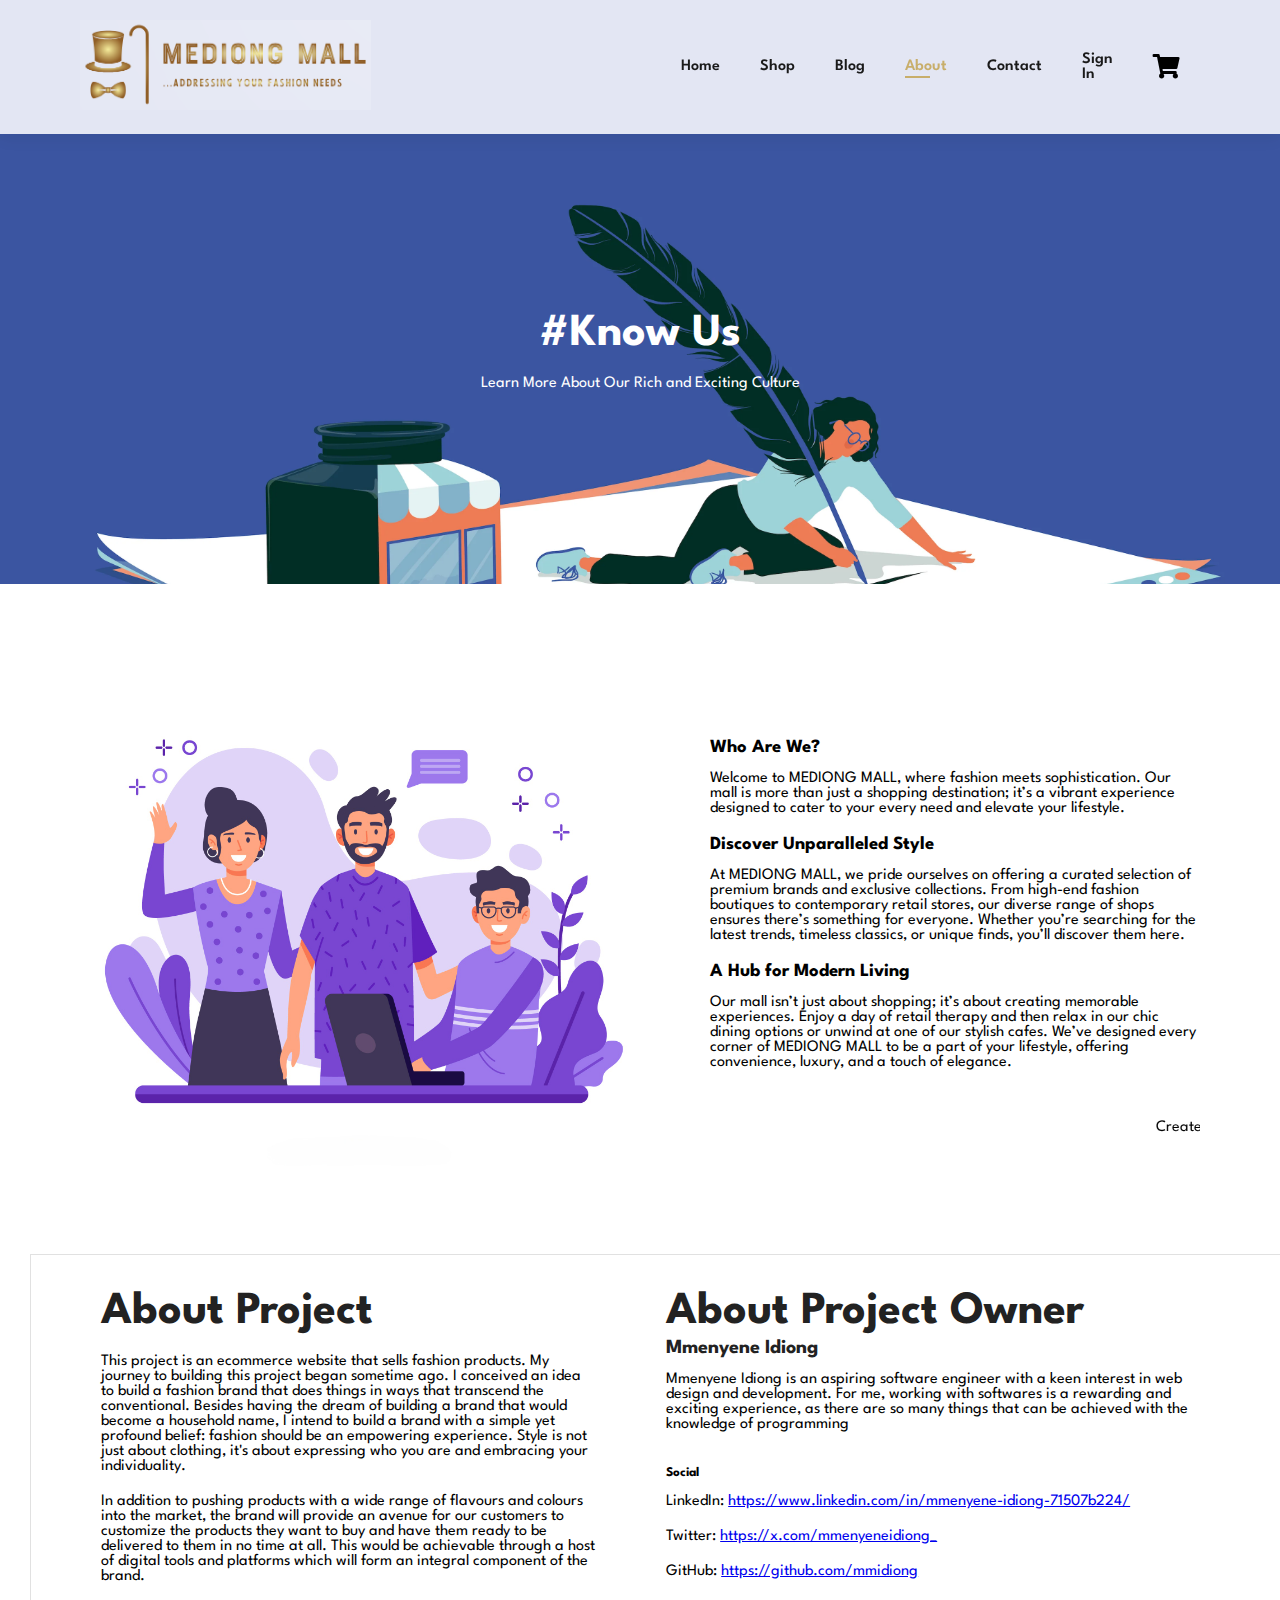
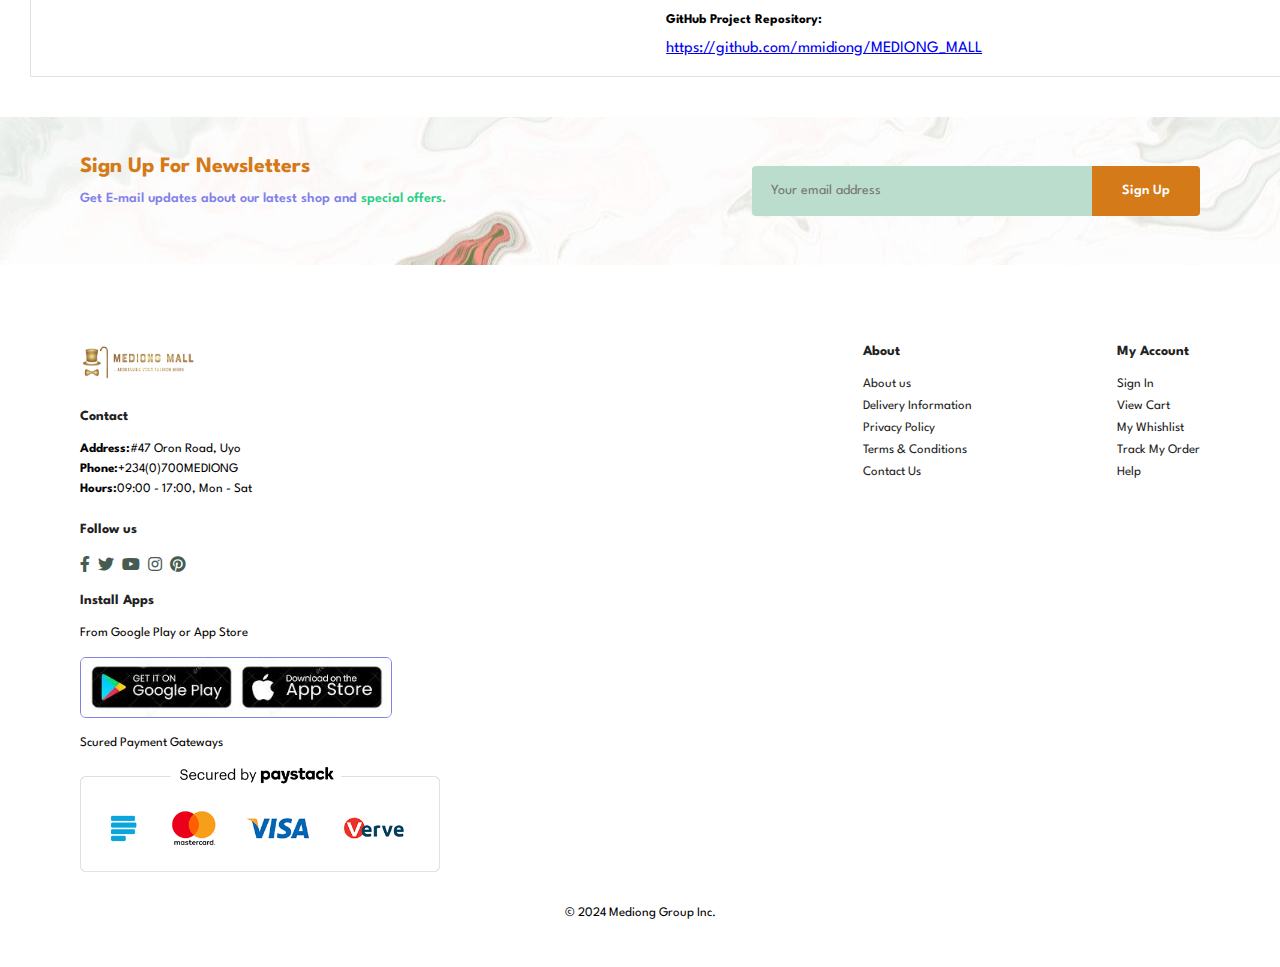
==== about.html @ 74491e74 "MEDIONG_MALL" ====
<!DOCTYPE html>
<html lang="en">
    <head>
        <meta charset="utf-8">
        <meta http-equiv="X-UA-Compatible" content="IE=edge">
        <meta name="viewport" content="width=device-width, initial-scale=1.0">
        <title>MEDIONG_Mall Ecommerce</title>
        <link rel="stylesheet" href="https://use.fontawesome.com/releases/v5.15.4/css/all.css" />
        <link rel="stylesheet" href="style.css">
    </head>
    <body>
       
        <section id="header">
            <a href="#"><img src="images/logo7.png" class="logo" style="width: 50%;" alt=""></a>
            <div>
                <ul id="navbar">
                    <li><a href="index.html">Home</a></li>
                    <li><a href="shop.html">Shop</a></li>
                    <li><a href="blog.html">Blog</a></li>
                    <li><a class="active" href="about.html">About</a></li>
                    <li><a href="contact.html">Contact</a></li>
                    <li><a href="login.html">Sign In</a></li>
                    <li><a href="cart.html"><i class="fa fa-shopping-cart" style="font-size:24px;color:black"></i></a></li>
                </ul>
            </div>
        </section>

        <section id="page-header" class="about-header">
            <h2>#Know Us</h2>
            <p>Learn More About Our Rich and Exciting Culture</p>
        </section>

        <section id="about-head" class="section-p1">
            <img src="images/Shop Products/20240911_102004.jpg">
            <div>
                <h3>Who Are We?</h2>
                <p>Welcome to MEDIONG MALL, where fashion meets sophistication. Our mall is more than just a shopping destination; it’s a vibrant experience designed to cater to your every need and elevate your lifestyle.</p>
                <h3>Discover Unparalleled Style</h2>
                <p>At MEDIONG MALL, we pride ourselves on offering a curated selection of premium brands and exclusive collections. From high-end fashion boutiques to contemporary retail stores, our diverse range of shops ensures there’s something for everyone. Whether you’re searching for the latest trends, timeless classics, or unique finds, you’ll discover them here.</p>
                <h3>A Hub for Modern Living</h2>
                <p>Our mall isn’t just about shopping; it’s about creating memorable experiences. Enjoy a day of retail therapy and then relax in our chic dining options or unwind at one of our stylish cafes. We’ve designed every corner of MEDIONG MALL to be a part of your lifestyle, offering convenience, luxury, and a touch of elegance.</p>

                <br><br>

                <marquee background-color="#ccc" loop="-1" scrollamount="5" width="100%">Create stunning customizable images of products with as much or as little control as you like, thanks to a wide range of Basic and Creative modes.</marquee>
            </div>
        </section>

        <section id="about-pro">
            <div class="project">
                <h2>About Project</h2>
                <p>This project is an ecommerce website that sells fashion products. My journey to building this project began sometime ago. I conceived an idea to build a fashion brand that does things in ways that transcend the conventional. Besides having the dream of building a brand that would become a household name, I intend to build a brand  with a simple yet profound belief: fashion should be an empowering experience. Style is not just about clothing, it's about expressing who you are and embracing your individuality.</p>
                <p>In addition to pushing products with a wide range of flavours and colours into the market, the brand will provide an avenue for our customers to customize the products they want to buy and have them ready to be delivered to them in no time at all. This would be achievable through a host of digital tools and platforms which will form an integral component of the brand.</p>
            </div>

            <div class="bio">
                <h2>About Project Owner</h2>
                <h4>Mmenyene Idiong</h4>
                <p>Mmenyene Idiong is an aspiring software engineer with a keen interest in web design and development. For me, working with softwares is a rewarding and exciting experience, as there are so many things that can be achieved with the knowledge of programming </p>
                <br>
                <h5>Social</h5>
                <p>LinkedIn: <a href="https://www.linkedin.com/in/mmenyene-idiong-71507b224" target="_blank">https://www.linkedin.com/in/mmenyene-idiong-71507b224/</a></p>
                <p>Twitter: <a href="https://x.com/mmenyeneidiong_" target="_blank">https://x.com/mmenyeneidiong_</a></p>
                <p>GitHub: <a href="https://github.com/mmidiong" target="_blank">https://github.com/mmidiong</a></p>
                <br>
                <h5>GitHub Project Repository:</h5>
                <p><a href="https://github.com/mmidiong/MEDIONG_MALL " target="_blank">https://github.com/mmidiong/MEDIONG_MALL</a></p>

            </div>
        </section>

        <section id="newsletter" class="section-p1 section-m1">
            <div class="newstext">
                <h4>Sign Up For Newsletters</h4>
                <p>Get E-mail updates about our latest shop and <span>special offers.</span></p>
            </div>
            <div class="form">
                <input type="text" placeholder="Your email address">
                <button class="normal">Sign Up</button>
            </div>
        </section>

        <footer class="section-p1">
            <div class="col">
                <img src="images/logo8.png" class="logo" style="width: 18%" style="height: 80%" alt="">
                <h4>Contact</h4>
                <p><strong>Address:</strong>#47 Oron Road, Uyo</p>
                <p><strong>Phone:</strong>+234(0)700MEDIONG</p>
                <p><strong>Hours:</strong>09:00 - 17:00, Mon - Sat</p>
                <div class="follow">
                    <h4>Follow us</h4>
                    <div class="icon">
                        <i class="fab fa-facebook-f"></i>
                        <i class="fab fa-twitter"></i>
                        <i class="fab fa-youtube"></i>
                        <i class="fab fa-instagram"></i>
                        <i class="fab fa-pinterest"></i>
                    </div>
                </div>
            </div>

            <div class="col">
                <h4>About</h4>
                <a href="#">About us</a>
                <a href="#">Delivery Information</a>
                <a href="#">Privacy Policy</a>
                <a href="#">Terms & Conditions</a>
                <a href="#">Contact Us</a>
            </div>

            <div class="col">
                <h4>My Account</h4>
                <a href="#">Sign In</a>
                <a href="#">View Cart</a>
                <a href="#">My Whishlist</a>
                <a href="#">Track My Order</a>
                <a href="#">Help</a>
            </div>

            <div class="col install">
                <h4>Install Apps</h4>
                <p>From Google Play or App Store</p>
                <div class="row">
                    <img src="images/Screenshot 2024-09-08 230656.png" style="width: 80%"; alt="">
                </div>
                <p>Scured Payment Gateways</p>
                <img src="images/logos@2x.png" style="width: 60%"; alt="">       
            </div>

            <div class="copywright">
                <p>© 2024 Mediong Group Inc.</p>
            </div>
        </footer>

        <script src="script.js"></script>
    </body>
    
</html>
---- style.css ----
@import url('https://fonts.googleapis.com/css2?family=Spartan:wght@100;200;300;500;600;700;800;900&display=swap');
* {
    margin: 0;
    padding: 0;
    box-sizing: border-box;
    font-family: 'Spartan', sans-serif;
}

h1 {
    font-size: 50px;
    line-height: 64px;
    color: #222;
}

h2 {
    font-size: 46px;
    line-height: 54px;
    color: #222;
}

h4 {
    font-size: 20px;
    color: #222;
}

h6 {
    font-weight: 700;
    font-size: 12px;
}

p {
    font-size: 16px;
    color: #000;
    margin: 15px 0 20px 0;
}

.section-p1 {
    padding: 40px 80px;
}

.section-m1 {
    margin: 40px 0;
}
body {
    width: 100%;
}


/* Header Start */

#header{
   display: flex;
   align-items: center;
   justify-content: space-between;
   padding: 20px 80px;
   background-color:  #E3E6F3;
   box-shadow: 0 5px 15px rgba(0, 0, 0, 0.06);
   z-index: 999;
   position: sticky;
   top: 0;
   left: 0;
}

#navbar {
    display: flex;
    align-items: center;
    justify-content: center;
}

#navbar li {
    list-style: none;
    padding: 0 20px;
    position: relative;
}

#navbar li a {
    text-decoration: none;
    font-size: 16px;
    font-weight: 600;
    color:#1a1a1a;
    transition: 0.3s ease;
}

#navbar li a:hover,
#navbar li a.active {
    color: #C8AE6A;
}
#navbar li a.active::after,
#navbar li a:hover::after{
    content: "";
    width: 30%;
    height: 2px;
    background:  #C8AE6A;
    position: absolute;
    bottom: -4px;
    left: 20px;
}

/* Home Page */

#hero {
    background-image: url("images/Background Image/Gray Minimalist New Collection Banner.jpg");
    height: 95vh;
    width: 100%;
    background-size: cover;
    background-position: top 25% right 0;
    padding: 0 80px;
    display: flex;
    flex-direction: column;
    align-items: flex-start;
    justify-content: center;
}

#hero h4 {
    padding-bottom: 15px;
}
#hero h1 {
    color: #C8AE6A;
}

#hero button {
    background-image: url("images/button.jpg");
    background-color: transparent;
    color: #C8AE6A;
    border: 0;
    padding: 14px 80 px 14px 65px;
    background-repeat: no-repeat;
    cursor: pointer;
    font-weight: 700;
    font-size: 15px;
}

#feature .fe-box {
    width: 180px;
    text-align: center;
    padding: 25px 15px;
    box-shadow: 20px 20px 34px rgba(0, 0, 0, 0.03);
    border: 1px solid #cce7d0;
    border-radius: 4px;
    margin: 15px 0;
}

#feature .fe-box:hover{
    box-shadow: 20px 10px 54px rgba(70, 62, 221, 0.1);
}

#feature .fe-box h6{
    display: inline-block;
    padding: 9px 8px 6px 8px;
    line-height: 1;
    color: #C8AE6A;
    background-color: rgba(3, 43, 25, 0.176);
}
#feature .fe-box img{
    width: 100%;
    margin-bottom: 10px;
}
#feature{
    display: flex;
    align-items: center;
    justify-content: space-between;
    flex-wrap: wrap;
}
#feature .fe-box:nth-child(2) h6 {
    background-color: #330643;
}
#feature .fe-box:nth-child(3) h6 {
    background-color: #2d4127eb;
}
#feature .fe-box:nth-child(4) h6 {
    background-color: #da607b;
}
#feature .fe-box:nth-child(5) h6 {
    background-color: #885241;
}
#feature .fe-box:nth-child(6) h6 {
    background-color: #d356a1;
}

#product1 {
    text-align: center;
}
#product1 .pro-container {
    display: flex;
    justify-content: space-between;
    padding: 20px;
    flex-wrap: wrap;
}
#product1 .pro {
    width: 23%;
    min-width: 250px;
    padding: 10px 12 px;
    border: 1px solid #cce7d0;
    border-radius: 25px;
    cursor: pointer;
    box-shadow: 20px 20px 30px rgba(0, 0, 0, 0.02);
    margin: 15px 0;
    transition: 0.2s ease;
    position: relative;
}
#product1 .pro:hover {
    box-shadow: 20px 20px 30px rgba(0, 0, 0, 0.06);
}
#product1 .pro img {
    width: 100%;
    border-radius: 20px;
}

#product1 .pro .description{
    text-align: center;
    padding: 10px 0;
}

#product1 .pro .description span {
    color: #606063;
    font-size: 12px;
}
#product1 .pro .description h5 {
    padding-top: 7px;
    color: #1a1a1a;
    font-size: 14px;
}
#product1 .pro .description i {
    font-size: 12px;
    color: rgb(243, 181, 25);
}
#product1 .pro .description h4 {
    padding-top: 7px;
    font-size: 15px;
    font-weight: 700;
    color: #d840d897;
}
#product1 .pro .cart {
    width: 40px;
    height: 40px;
    line-height: 40px;
    border-radius: 50px;
    background-color: #e8f6ea;
    font-weight: 500;
    color: #d840d897;
    border: 1px solid #cce7d0;
    position: absolute;
    bottom: 20px;
    right: 10px;
}

#banner {
    display: flex;
    flex-direction: column;
    justify-content: center;
    align-items: center;
    background-image: url("images/Background Image/Green and Yellow Simple Clean Shoes Sale Banner.jpg");
    width: 100%;
    height: 50vh;
    background-size: cover;
    background-position: center;
}

#banner h4 {
    color: #fff;
    font-size: 16px;
}

#banner h2 {
    color: #fff;
    font-size: 30px;
    padding: 10px 0;

}

#banner h2 span {
    margin: 40px 0;
}

button.normal {
    font-size: 14px;
    font-weight: 600;
    padding: 15px 30px;
    color: #000;
    background-color: #fff;
    border-radius: 4px;
    cursor: pointer;
    border: none;
    outline: none;
    transition: 0.2s;
}

#banner button:hover {
    background: #C8AE6A;
    color: #d840d897;
}

#sm-banner {
    display: flex;
    justify-content: space-between;
    flex-wrap: wrap;
}

#sm-banner .banner-box {
    display: flex;
    flex-direction: column;
    justify-content: center;
    align-items: flex-start;
    background-image: url("images/Background Image/Beige Brown Minimalist Casual Style Banner Landscape.jpg");
    min-width: 700px;
    height: 50vh;
    background-size: cover;
    background-position: center;
    padding: 30px;
}

#sm-banner .banner-box2 {
    display: flex;
    flex-direction: column;
    justify-content: center;
    align-items: flex-start;
    background-image: url("images/Background Image/Clothing Rack Boutique Fashion Banner Landscape.jpg");
    min-width: 700px;
    height: 50vh;
    background-size: cover;
    background-position: center;
    padding: 30px;
}

#sm-banner h4 {
    color: #fff;
    font-size: 28px;
    font-weight: 800;
}

#sm-banner h2 {
    color: #fff;
    font-size: 14px;
    font-weight: 500;
    padding-bottom: 15px;
}

#sm-banner span {
    color: #fff;
    font-size: 14px;
    font-weight: 500;
    padding-bottom: 15px;
}

button.white {
    font-size: 13px;
    font-weight: 600;
    padding: 11px 18px;
    color: #fff;
    background-color: transparent;
    cursor: pointer;
    border: 1px solid #fff;
    outline: none;
    transition: 0.2s;
}

#sm-banner .banner-box:hover button {
    background: #c8AE6A;
    border: 1px solid #C8AE6A;
    color: #d840d897;
}

#sm-banner .banner-box2:hover button {
    background: #c8AE6A;
    border: 1px solid #C8AE6A;
    color: #d840d897;
}

#banner3{
    display: flex;
    justify-content: space-between;
    flex-wrap: wrap;
    padding: 0 80px;
}

#banner3 .banner-box {
    display: flex;
    flex-direction: column;
    justify-content: center;
    align-items: flex-start;
    background-image: url("images/Featured\ Products/Gray Red Black White Dark Red Photo Shopping Black Friday Sale Banner.jpg");
    min-width: 32%;
    background-size:cover;
    background-position: center;
    padding: 20px;
    margin-bottom: 20px;
    height: 30vh;
}

#banner3 .banner-box2 {
    background-image: url("images/Featured\ Products/Fashion Channel Banner.jpg");
}

#banner3 .banner-box3 {
    background-image: url("images/Featured\ Products/Stylish Plus Size Woman Plus Size Clothing Banner.jpg");
}
#banner3 h2{
    color: #fff;
    font-size: 22px;
    font-weight: 900;
}

#banner3 h3{
    color: #2469e1;
    font-size: 15px;
    font-weight: 800;
}

#newsletter {
    display: flex;
    justify-content: space-between;
    flex-wrap: wrap;
    align-items: center;
    background-image: url("images/Background Image/White Colorful Graphic Designer LinkedIn Banner.jpg");
    background-repeat: no-repeat;
    background-position: 20% 30%;
    background-color: none;
}
#newsletter h4 {
    font-size: 22px;
    font-weight: 700;
    color: #d47a19;
}

#newsletter p {
    font-size: 14px;
    font-weight: 600;
    color: #8181ea;
}

#newsletter span {
    font-size: 14px;
    font-weight: 600;
    color: #2bcf85;
}

#newsletter input {
    height: 3.125rem;
    padding: 0 1.25em;
    font-size: 14px;
    width: 100%;
    border: 1px solid transparent;
    border-radius: 4px;
    outline: none;
    background-color: #baddcd;
    border-top-right-radius: 0;
    border-bottom-right-radius: 0;
}

#newsletter button {
    background-color: #d47a19;
    color: #fff;
    white-space: nowrap;
    border-top-left-radius: 0;
    border-bottom-left-radius: 0;
}

#newsletter .form {
    display: flex;
    width: 40%;
}

footer {
    display: flex;
    flex-wrap: wrap;
    justify-content: space-between;
}
footer .col {
    display: flex;
    flex-direction: column;
    align-items: flex-start;
    margin-bottom: 20px
}
footer .logo {
    margin-bottom: 30px;
}

footer h4{
    font-size: 14px;
    padding-bottom: 20px;
}
footer p{
    font-size: 13px;
    margin: 0 0 8px 0;
}

footer a {
    font-size: 13px;
    text-decoration: none;
    color: #222;
    margin-bottom: 10px;
}

footer .follow {
    margin-top: 20px;
}

footer .follow i {
    color: #465b52;
    padding-right: 4px;
    cursor: pointer;
}

footer .install .row img {
    border: 1px solid #8181ea;
    border-radius: 6px;
}

footer .install img {
    margin: 10px 0 15px 0;
}

footer .follow i:hover, 
footer a:hover {
    color:#C8AE6A;
}

footer .copywright {
    width: 200%;
    text-align: center;
}


/* Shop Page */
#page-header {
    background-image: url("images/Background\ Image/pngtree-african-ethnic-tribal-fashion-vector-set-of-primitive-seamless-patterns-ideal-image_13927263.png");
    width: 100%;
    height: 40vh;
    background-size: cover;
    display: flex;
    justify-content: center;
    text-align: center;
    flex-direction: column;
    padding: 14px;
}

#page-header h2,
#page-header p {
    color: #fff;
}

#pagination {
    text-align: center;
}

#pagination a {
    text-decoration: none;
    background-color: #C8AE6A;
    padding: 15px 20px;
    border-radius: 4px;
    color: #fff;
    font-weight: 600;
}

#pagination a i {
    font-size: 16px;
    font-weight: 600;
}

#prodetails {
    display: flex;
    margin-top: 20px;
}

#prodetails .single-pro-image {
    width: 40%;
    margin-right: 50px;
}

.small-img-group {
    display: flex;
    justify-content: space-between;
}

.small-img-col {
    flex-basis: 24%;
    cursor: pointer;
}

#prodetails .single-pro-details {
    width: 50%;
    padding-top: 30px;
}

#prodetails .single-pro-details h4 {
    padding: 40px 0 20px 0;
}

#prodetails .single-pro-details {
    font-size: 26px;
}

#prodetails .single-pro-detail select {
    display: block;
    padding: 5px 10px;
    margin-bottom: 10px;
}

#prodetails .single-pro-details input {
    width: 50px;
    height: 47px;
    padding-left: 10px;
    font-size: 16px;
    margin-right: 10px;
}

#prodetails .single-pro-details input:focus {
    outline: none;
}

#prodetails .single-pro-details button {
    background: #C8AE6A;
    color: #fff;
}

#prodetails .single-pro-details span {
    line-height: 25px;
}

/* Blog Page*/
#page-header.blog-header {
    background-image: url("images/Featured\ Products/Grey Minimalist Tips Blog Banner.jpg");
   
}

#page-header.blog-header h2,
#page-header.blog-header p {
    color: #885241;
}

#blog {
    padding: 150px 150px 0 150px;
}
#blog .blog-box {
    display: flex;
    align-items: centre;
    width: 100%;
    position: relative;
    padding-bottom: 90px;
}

#blog .blog-image {
    width: 50%;
    margin-right: 40px;
}

#blog .blog-image-2 {
    width: 50%;
    margin-right: 40px;
}

#blog img {
    width: 90%;
    height: 300px;
    object-fit: cover;
}

#blog .blog-details {
    width: 50%;
    padding-top: 70px;
}
#blog .blog-details a {
    text-decoration: none;
    font-size: 11px;
    color:#000;
    font-weight: 700;
    position: relative;
    transition: 0.3s;
}

#blog .blog-details a::after {
    content: "";
    width: 50px;
    height: 1px;
    background-color: #000;
    position: absolute;
    top: 4px;
    right: -60px;
}

#blog .blog-details a:hover {
    color: #C8AE6A;
}

#blog .blog-details a:hover::after {
    background-color: #C8AE6A;
}

#blog .blog-box h1 {
    position: absolute;
    top: -40px;
    left: 0;
    font-size: 70px;
    font-weight: 700;
    color: #C8AE6A;
    z-index: -9;
}

/* About Page*/
#page-header.about-header {
    background-image: url("images/Shop Products/how-to-write-an-about-us-wip1.webp");
    height: 50vh;
}

#about-head img {
    width: 50%;
    height: auto;
}

#about-head {
    display: flex;
    align-items: center;
}

#about-head div {
    padding-left: 70px;
    padding-top: 70px;
}

#about-pro {
    display: flex;
    align-items: flex-start;
    justify-content: space-between;
    width: 100%;
    padding-left: 70px;
    padding-right: 70px;
    margin: 30px;
    border: 1px solid #e1e1e1;
}

#about-pro .project {
    width: 70%;
    padding-right: 30px;
    padding-top: 30px;
}

#about-pro .bio {
    width: 80%;
    padding-left: 40px;
    padding-right: 30px;
    position: relative;
    padding-top: 30px;
}

/* Contact Page */
#page-header.contact-header {
    background-image: url("images/Shop Products/AdobeStock_502082365_Preview.jpeg");
    height: 50vh;
    background-position: center;
}
#contact-details {
    display: flex;
    align-items: center;
    justify-content: space-between;
}

#contact-details .details {
    width: 40%;
}
#contact-details .details span {
    font-size: 12px;
}

#contact-details .details h2 {
    font-size: 26px;
    line-height: 35px;
    padding: 20px 0;
}

#contact-details .details h3 {
    font-size: 16px;
    padding-bottom: 15px;
}

#contact-details .details li {
    list-style: none;
    display: flex;
    padding: 10px 0;
}
#contact-details .details li i {
    font-size: 14px;
    padding-right:22px;
}

#contact-details .details li p {
    margin: 0;
    font-size: 14px;
}

#contact-details .home {
    width: 55%;
    height: 400px;
}

#contact-details .home iframe {
    width: 100%;
    height: 100%;
}

#form-details {
    display: flex;
    justify-content: space-between;
    margin: 30px;
    padding: 80px;
    border: 1px solid #e1e1e1;
}

#form-details form {
    width: 65%;
    display: flex;
    flex-direction: column;
    align-items: flex-start;
}

#form-details form span {
    font-size: 12px;
}

#form-details form h2 {
    font-size: 26px;
    line-height: 35px;
    padding: 20px 0;
}

#form-details form input,
#form-details form textarea {
    width: 100%;
    padding: 12px 15px;
    outline: none;
    margin-bottom: 20px;
    border: 1px solid #e1e1e1;
}

#form-details form button {
    background-color: #C8AE6A;
    color: #fff;
}

#form-details form button:hover {
    color:#C8AE6A;
    background-color: transparent;
    transition: 0.3s;
}

#form-details .people div {
    padding-bottom: 25px;
    display: flex;
    align-items: flex-start;
}

#form-details .people div img {
    width: 65px;
    height: 65px;
    object-fit: cover;
    margin-right: 15px;
}

#form-details .people div p{
    margin: 0;
    font-size: 13px;
    line-height: 25px;
}

#form-details .people div p span {
    display: block;
    font-size: 16px;
    font-weight: 600;
    color: #000;
}

/* Sign In Page */
/*Sign Up*/
#sign_up
{
  margin: 0;
  padding: 0;
  font-family: sans-serif;
  background-image: url(images/Contact/6938839_3409297.jpg);
  background-size: cover;
  background-position: center;
  position: absolute;
  width: 100%;
  }

#sign_up .sign_up-form {
  width: 300px;
  box-shadow: 0 0 3px 0 rgba(0,0,0,3);
  background: #fff;
  padding: 20px;
  margin: 8% auto 0;
  text-align: center;
}
#sign_up .sign_up-form h1{
  font-size: 30px;
  margin-bottom: 20px;
  color: #1c8adb;

}
#sign_up .sign_up-form .input-box {
  border-radius: 20px;
  padding: 10px;
  margin: 10px 0;
  width: 100%;
  border: 1px solid #999;
  outline: none;

}
#sign_up .sign_up-form button {
  color: #fff;
  width: 100%;
  padding: 10px;
  border-radius: 20px;
  font-size: 15px;
  margin: 10px 0px;
  border: none;
  outline: none;
  cursor: pointer;
}
#sign_up .sign_up-form .sign_up-btn {
  background-color: #1c8adb;

}
#sign_up .sign_up-form .sign_up-btn:hover{
  background-color: purple;
}
#sign_up .sign_up-form .google-btn {
  background-color: #21afde;
}
#sign_up .sign_up-form .google-btn:hover {
  background-color: purple;
}
#sign_up .sign_up-form a {
  text-decoration: none;
}
#sign_up .sign_up-form hr {
  margin-top: 20px;
  width: 100%;
}
#sign_up .sign_up-form .or {
  background: #fff;
  width: 30px;
  margin: -19px auto 10px;

}
#sign_up .sign_up-form img {
  width: 70px;
  margin-top: -50px;
}
#sign_up .sign_up-form a:hover{
  color: purple;
  transition: 0.3;
}

/*Sign In*/

#sign_in
{
  margin: 0;
  padding: 0;
  font-family: sans-serif;
  background-image: url(images/Contact/6938839_3409297.jpg);
  background-size: cover;
  background-position: center;
  position: absolute;
  width: 100%;
  height: 100%;
}
#sign_in .sign_in-form {
  width: 300px;
  /*box-shadow: 0 0 3px 0 rgba(0,0,0,3);*/
  background: #fff;
  padding: 10px;
  margin: 8% auto 0;
  text-align: center;
}
#sign_in .sign_in-form h1{
  font-size: 30px;
  margin-bottom: 20px;
  color: #1c8adb;

}
#sign_in .sign_in-form .input-box {
  border-radius: 20px;
  padding: 10px;
  margin: 10px 0;
  width: 100%;
  border: 1px solid #999;
  outline: none;

}
#sign_in .sign_in-form button {
  color: #fff;
  width: 100%;
  padding: 10px;
  border-radius: 20px;
  font-size: 15px;
  margin: 10px 0px;
  border: none;
  outline: none;
  cursor: pointer;
}
#sign_in .sign_in-form .sign_in-btn {
  background-color: #1c8adb;
}
#sign_in .sign_in-form .sign_in-btn:hover{
  background-color: purple;
}
#sign_in .sign_in-form a {
  text-decoration: none;
}
#sign_in .sign_in-form img {
  width: 70px;
  margin-top: -50px;
}
#sign_in .sign_in-form a:hover{
  color: purple;
  transition: 0.3;
}

/* Cart Page */
#cart table {
    width: 100%;
    border-collapse: collapse;
    table-layout: fixed;
    white-space: nowrap;
}

#cart table img {
    width: 70px;
}

#cart table td:nth-child(1) {
    width: 100px;
    text-align: center;
}

#cart table td:nth-child(2) {
    width: 150px;
    text-align:center
}

#cart table td:nth-child(3) {
    width: 250px;
    text-align: center;
}
#cart table td:nth-child(4),
#cart table td:nth-child(5),
#cart table td:nth-child(6) {
    width: 150px;
    text-align: center;
}

#cart table td:nth-child(5) input {
    width: 70px;
    padding: 10px 5px 10px 15px;
}

#cart table thead td {
    font-weight: 700;
    text-transform: uppercase;
    font-size: 13px;
    padding: 18px 0;
}

#cart table tbody tr td {
    padding-top: 15px;
}

#cart table tbody td {
    font-size: 13px;
}

#cart-add {
    display: flex;
    flex-wrap: wrap;
    justify-content: space-between;
}

#coupon {
    width: 50%;
    margin-bottom: 30px;
}

#coupon h3 {
    padding-bottom: 15px;
}

#coupon input {
    padding: 10px 20px;
    outline: none;
    width: 60%;
    margin-right: 10px;
    border: 1px solid #e2e9e1;
}

#coupon button {
    background-color: #C8AE6A;
    color: #fff;
    padding: 12px 20px;
}

#coupon button:hover {
    background-color: transparent;
    color: #C8AE6A;
} 

#subtotal {
    width: 50%;
    margin-bottom: 30px;
    border: 1px solid #e2e9e1;
    padding: 30px;
}

#subtotal table {
    border-collapse: collapse;
    width: 100%;
    margin-bottom: 20px;
}

#subtotal table td {
    width: 50%;
    border: 1px solid #e2e9e1;
    padding: 10px;
    font-size: 13px;
}

#subtotal h3 {
    padding: 15px;
}

#subtotal button {
    background-color: #C8AE6A;
    color: #fff;
}

#subtotal button:hover {
    background-color: transparent;
    color: #C8AE6A;
}
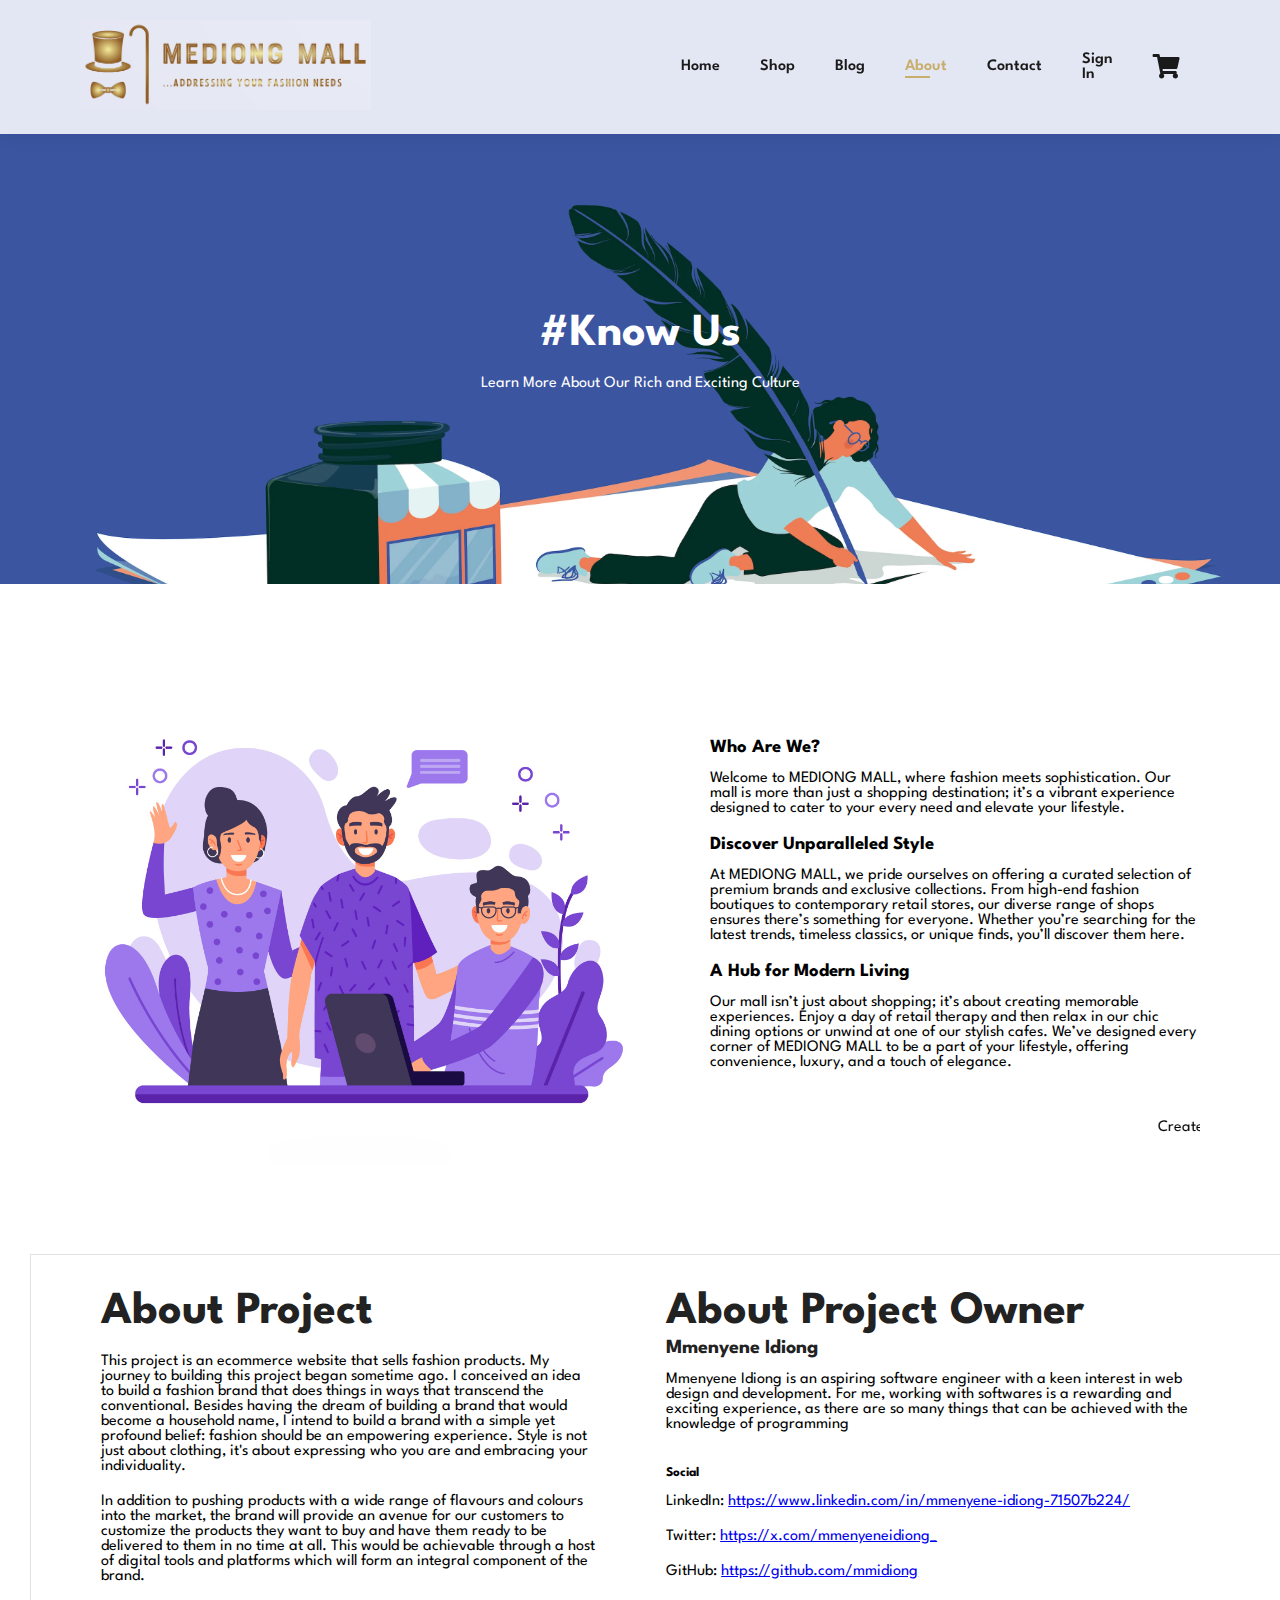
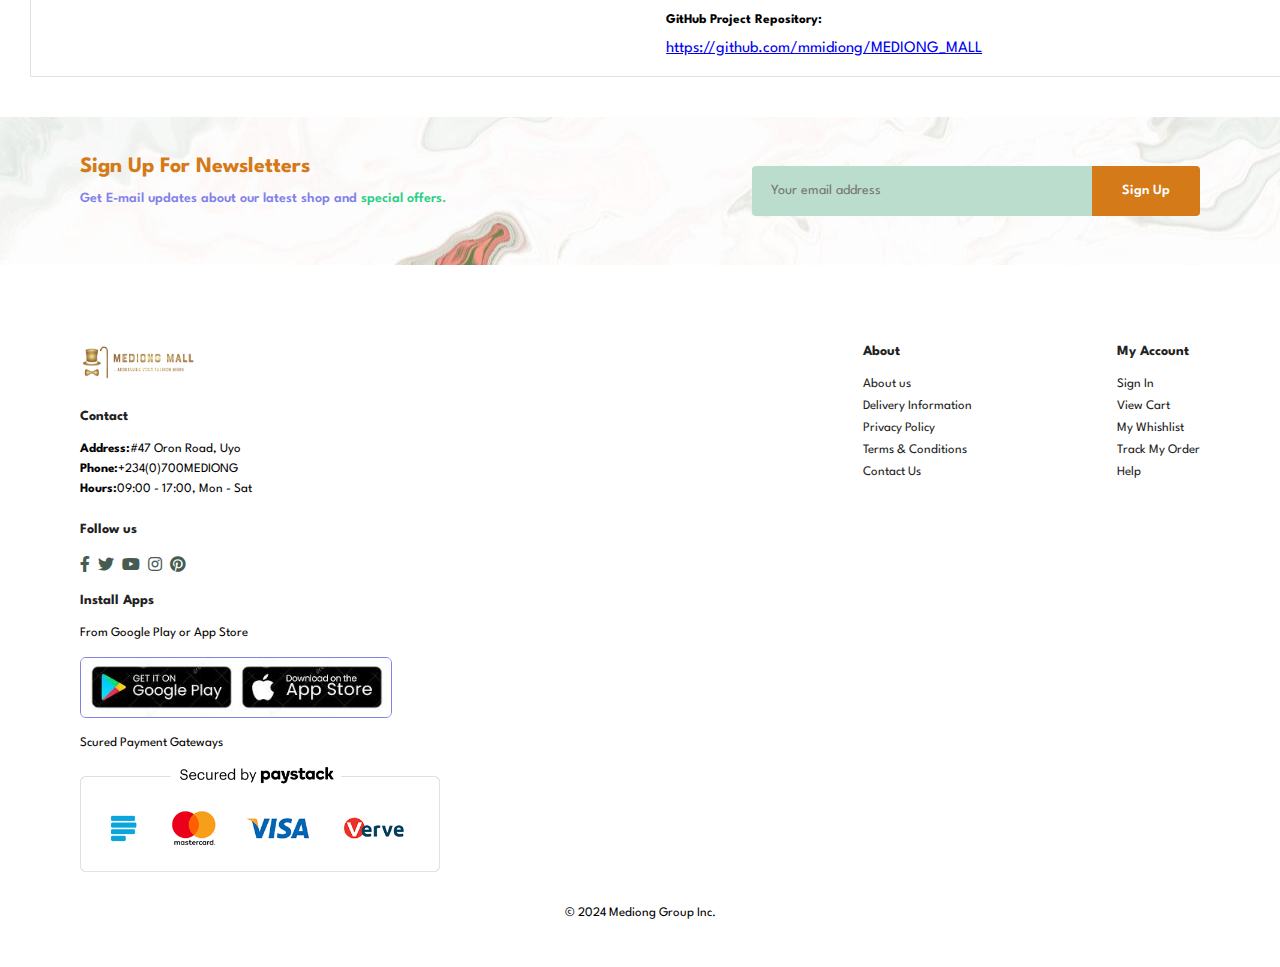
==== commit 4b7fad7f: "MEDIONG_MALL" ====
--- a/about.html
+++ b/about.html
@@ -20,8 +20,13 @@
                     <li><a class="active" href="about.html">About</a></li>
                     <li><a href="contact.html">Contact</a></li>
                     <li><a href="login.html">Sign In</a></li>
-                    <li><a href="cart.html"><i class="fa fa-shopping-cart" style="font-size:24px;color:black"></i></a></li>
+                    <li id="lg-cart"><a href="cart.html"><i class="fa fa-shopping-cart" style="font-size:24px;"></i></a></li>
+                    <a href="#" id="close"><i class="fa fa-times"></i></a>
                 </ul>
+            </div>
+            <div id="mobile">
+                <a href="cart.html"><i class="fa fa-shopping-cart" style="font-size:24px;"></i></a>
+                <i id="bar" class="fas fa-outdent"></i>
             </div>
         </section>
 
@@ -82,7 +87,7 @@
 
         <footer class="section-p1">
             <div class="col">
-                <img src="images/logo8.png" class="logo" style="width: 18%" style="height: 80%" alt="">
+                <img class="logo" src="images/logo8.png" style="width: 18%" style="height: 80%" alt="">
                 <h4>Contact</h4>
                 <p><strong>Address:</strong>#47 Oron Road, Uyo</p>
                 <p><strong>Phone:</strong>+234(0)700MEDIONG</p>
@@ -101,17 +106,17 @@
 
             <div class="col">
                 <h4>About</h4>
-                <a href="#">About us</a>
+                <a href="#" onclick="window.location.href='about.html';">About us</a>
                 <a href="#">Delivery Information</a>
                 <a href="#">Privacy Policy</a>
                 <a href="#">Terms & Conditions</a>
-                <a href="#">Contact Us</a>
+                <a href="#" onclick="window.location.href='contact.html';">Contact Us</a>
             </div>
 
             <div class="col">
                 <h4>My Account</h4>
-                <a href="#">Sign In</a>
-                <a href="#">View Cart</a>
+                <a href="#" onclick="window.location.href='login.html';">Sign In</a>
+                <a href="#" onclick="window.location.href='cart.html';">View Cart</a>
                 <a href="#">My Whishlist</a>
                 <a href="#">Track My Order</a>
                 <a href="#">Help</a>
--- a/style.css
+++ b/style.css
@@ -48,6 +48,7 @@
 
 /* Header Start */
 
+/* Styling header section elements */
 #header{
    display: flex;
    align-items: center;
@@ -61,6 +62,8 @@
    left: 0;
 }
 
+/* Navigation Bar */
+
 #navbar {
     display: flex;
     align-items: center;
@@ -80,6 +83,8 @@
     color:#1a1a1a;
     transition: 0.3s ease;
 }
+
+/* Add hover effect to navigation bar (navbar) elements */
 
 #navbar li a:hover,
 #navbar li a.active {
@@ -96,8 +101,20 @@
     left: 20px;
 }
 
+#mobile {
+    display: none;
+    align-items: center;
+}
+
+#close {
+    display: none;
+}
+
+
 /* Home Page */
 
+
+/* Styling of hero section elements */
 #hero {
     background-image: url("images/Background Image/Gray Minimalist New Collection Banner.jpg");
     height: 95vh;
@@ -130,6 +147,7 @@
     font-size: 15px;
 }
 
+/* Styling of shop features section (#feature) */
 #feature .fe-box {
     width: 180px;
     text-align: center;
@@ -177,6 +195,7 @@
     background-color: #d356a1;
 }
 
+/* Styling of featured product section (#product) */
 #product1 {
     text-align: center;
 }
@@ -244,6 +263,7 @@
     right: 10px;
 }
 
+/* Styling of banner section elements (#banner) */
 #banner {
     display: flex;
     flex-direction: column;
@@ -272,6 +292,7 @@
     margin: 40px 0;
 }
 
+/* styling of banner button */
 button.normal {
     font-size: 14px;
     font-weight: 600;
@@ -290,6 +311,7 @@
     color: #d840d897;
 }
 
+/* Styling of special offer banners (#sm-banner & #banner3) */
 #sm-banner {
     display: flex;
     justify-content: space-between;
@@ -302,7 +324,7 @@
     justify-content: center;
     align-items: flex-start;
     background-image: url("images/Background Image/Beige Brown Minimalist Casual Style Banner Landscape.jpg");
-    min-width: 700px;
+    min-width: 540px;
     height: 50vh;
     background-size: cover;
     background-position: center;
@@ -315,13 +337,12 @@
     justify-content: center;
     align-items: flex-start;
     background-image: url("images/Background Image/Clothing Rack Boutique Fashion Banner Landscape.jpg");
-    min-width: 700px;
+    min-width: 540px;
     height: 50vh;
     background-size: cover;
     background-position: center;
     padding: 30px;
 }
-
 #sm-banner h4 {
     color: #fff;
     font-size: 28px;
@@ -341,7 +362,7 @@
     font-weight: 500;
     padding-bottom: 15px;
 }
-
+/* styling of banner button */
 button.white {
     font-size: 13px;
     font-weight: 600;
@@ -406,6 +427,7 @@
     font-weight: 800;
 }
 
+/* Styling of newsletter section elements */
 #newsletter {
     display: flex;
     justify-content: space-between;
@@ -750,6 +772,7 @@
 }
 #contact-details {
     display: flex;
+    flex-direction: row;
     align-items: center;
     justify-content: space-between;
 }
@@ -1018,6 +1041,11 @@
 }
 
 /* Cart Page */
+
+#cart {
+    overflow-x: auto;
+}
+
 #cart table {
     width: 100%;
     border-collapse: collapse;
@@ -1136,4 +1164,308 @@
 #subtotal button:hover {
     background-color: transparent;
     color: #C8AE6A;
+}
+
+
+/* Start Media Query */
+@media (max-width: 799px) {
+    .section-p1 {
+        padding: 40px 40px
+    }
+    #navbar {
+        display: flex;
+        flex-direction: column;
+        align-items: flex-start;
+        justify-content: flex-start;
+        position: fixed;
+        top: 0;
+        right: -300px;
+        height: 100vh;
+        width: 300px;
+        background-color: #E3E6F3;
+        box-shadow: 0 40px 60px rgba(0, 0, 0, 0.1);
+        padding: 80px 0 0 10px;
+        transition: 0.3s;
+    }
+
+    #navbar.active {
+        right: 0px;
+    }
+
+    #navbar li {
+        margin-bottom: 25px;
+    }
+
+    #mobile {
+        display: flex;
+        align-items: center;
+    }
+
+    #mobile i {
+        color: #1a1a1a;
+        font-size: 24px;
+        padding-left: 20px;
+    }
+
+    #close {
+        display: initial;
+        position: absolute;
+        top: 30px;
+        left: 30px;
+        color: #222;
+        font-size: 24px;
+    }
+
+    #lg-cart {
+        display: none;
+    }
+
+    #hero {
+    height: 70vh;
+    padding: 0 80px;
+    background-position-x: 30% 30%;
+    }
+
+    #feature {
+        justify-content: center;
+    }
+
+    #feature .fe-box {
+        margin: 15px 15px;
+    }
+
+    #product1 .pro-container {
+        justify-content: center;
+    }
+
+    #product1 .pro {
+        margin: 15px;
+    }
+
+    #banner {
+        height: 40vh;
+    }
+
+    #sm-banner .banner-box {
+        min-width: 100%;
+        height: 30vh;
+    }
+
+    #sm-banner .banner-box2 {
+        min-width: 100%;
+        height: 30vh;
+        margin-top: 20px;
+    }
+
+    #banner3 {
+        padding: 40px;
+    }
+    
+    #banner3 .banner-box{
+        width: 28%;
+    }
+
+    #newsletter .form {
+        width: 70%;
+    }
+
+    /* Contact Page */
+    #form-details {
+        padding: 40px;
+    }
+
+    #form-details form {
+        width: 40%;
+    }
+}
+
+@media (max-width: 477px) {
+    .section-p1 {
+        padding: 20px;
+    }
+    #header {
+        padding: 10px 30px
+    }
+    h1 {
+        font-size: 38px;
+    }
+    h2 {
+        font-size: 32px;
+    }
+    #hero {
+        padding: 0 20px;
+        background-position: 70%
+    }
+
+    #feature {
+        justify-content: space-between;
+    }
+    #feature .fe-box {
+        width: 155px;
+        margin: 0 0 15px 0;
+    }
+
+    #product1 .pro {
+        width: 100%;
+    }
+
+    #banner {
+        height: 40vh;
+    }
+
+    #sm-banner .banner-box2 {
+        margin-top: 20px;
+    }
+
+    #banner3 {
+        padding: 0 20px;
+    }
+
+    #banner3 .banner-box {
+        width: 100%;
+    }
+
+    #newsletter {
+        padding: 40px 20px;
+    }
+    
+    #newsletter .form {
+        width: 100%;
+    }
+
+    #footer .copywright {
+        text-align: start;
+    }
+
+    /* single product */
+    #prodetails {
+        display: flex;
+        flex-direction: column;
+    }
+    #prodetails .single-pro-image {
+        width: 100%;
+        margin-right: 0px;
+    }
+
+    #prodetails .single-pro-details {
+        width: 100%;
+    }
+
+    /* Blog Page */
+    
+    #blog {
+       padding: 100px 20px 0 20px; 
+    }
+    
+    #blog .blog-box {
+        display: flex;
+        flex-direction: column;
+        align-items: flex-start;
+    }
+
+    #blog .blog-image {
+        width: 100%;
+        margin-right: 0px;
+        margin-bottom: 30px;
+    }
+
+    #blog .blog-image-2 {
+        width: 100%;
+        margin-right: 0px;
+        margin-bottom: 30px;
+    }
+
+    #blog .blog-details {
+        width: 100%;
+    }
+
+    /* About Section */
+    #about-head {
+        flex-direction: column;
+    }
+    
+    #about-head img {
+        width: 100%;
+        margin-bottom: 20px;
+    }
+
+    #about-head div {
+        padding-left: 0px;
+    }
+
+    #about-pro {
+       flex-direction: column;
+       width: 100%;
+       margin-left: 0px;
+       border: 0px;
+       align-items: flex-start;
+    }
+
+    #about-pro .project {
+        width:100%;
+        padding-left: 0px;
+        padding-right: 0px;
+        padding-top: 20px;
+    }
+    
+    #about-pro .bio {
+        width: 100%;
+        padding-left: 0px;
+        padding-right: 0px;
+        position: relative;
+        padding-top: 20px;
+    }
+
+    #about-pro h2 {
+        width: 100%;
+    }
+
+    #about-pro h4 {
+        width: 100%;
+    }
+
+    #about-pro p {
+        width: 100%;
+    }
+
+    /* Contact Page */
+    #contac-details {
+        flex-direction: column;
+    }
+
+    #contact-details .details {
+        width: 100%;
+        margin-bottom: 30px;
+    }
+
+    #contact-details .home {
+        width: 100%;
+    }
+
+    #form-details {
+        margin: 10px;
+        padding: 30px 10px;
+       flex-wrap: wrap;
+    }
+
+    #form-details form {
+        width: 100%;
+        margin-bottom: 30px;
+    }
+
+    /* Cart Page */
+    #cart-add {
+        flex-direction: column;
+    }
+
+    #coupon {
+        width: 100%;
+    }
+
+    #subtotal {
+        width: 100%;
+        padding: 20px;
+    }
+
+    
 }